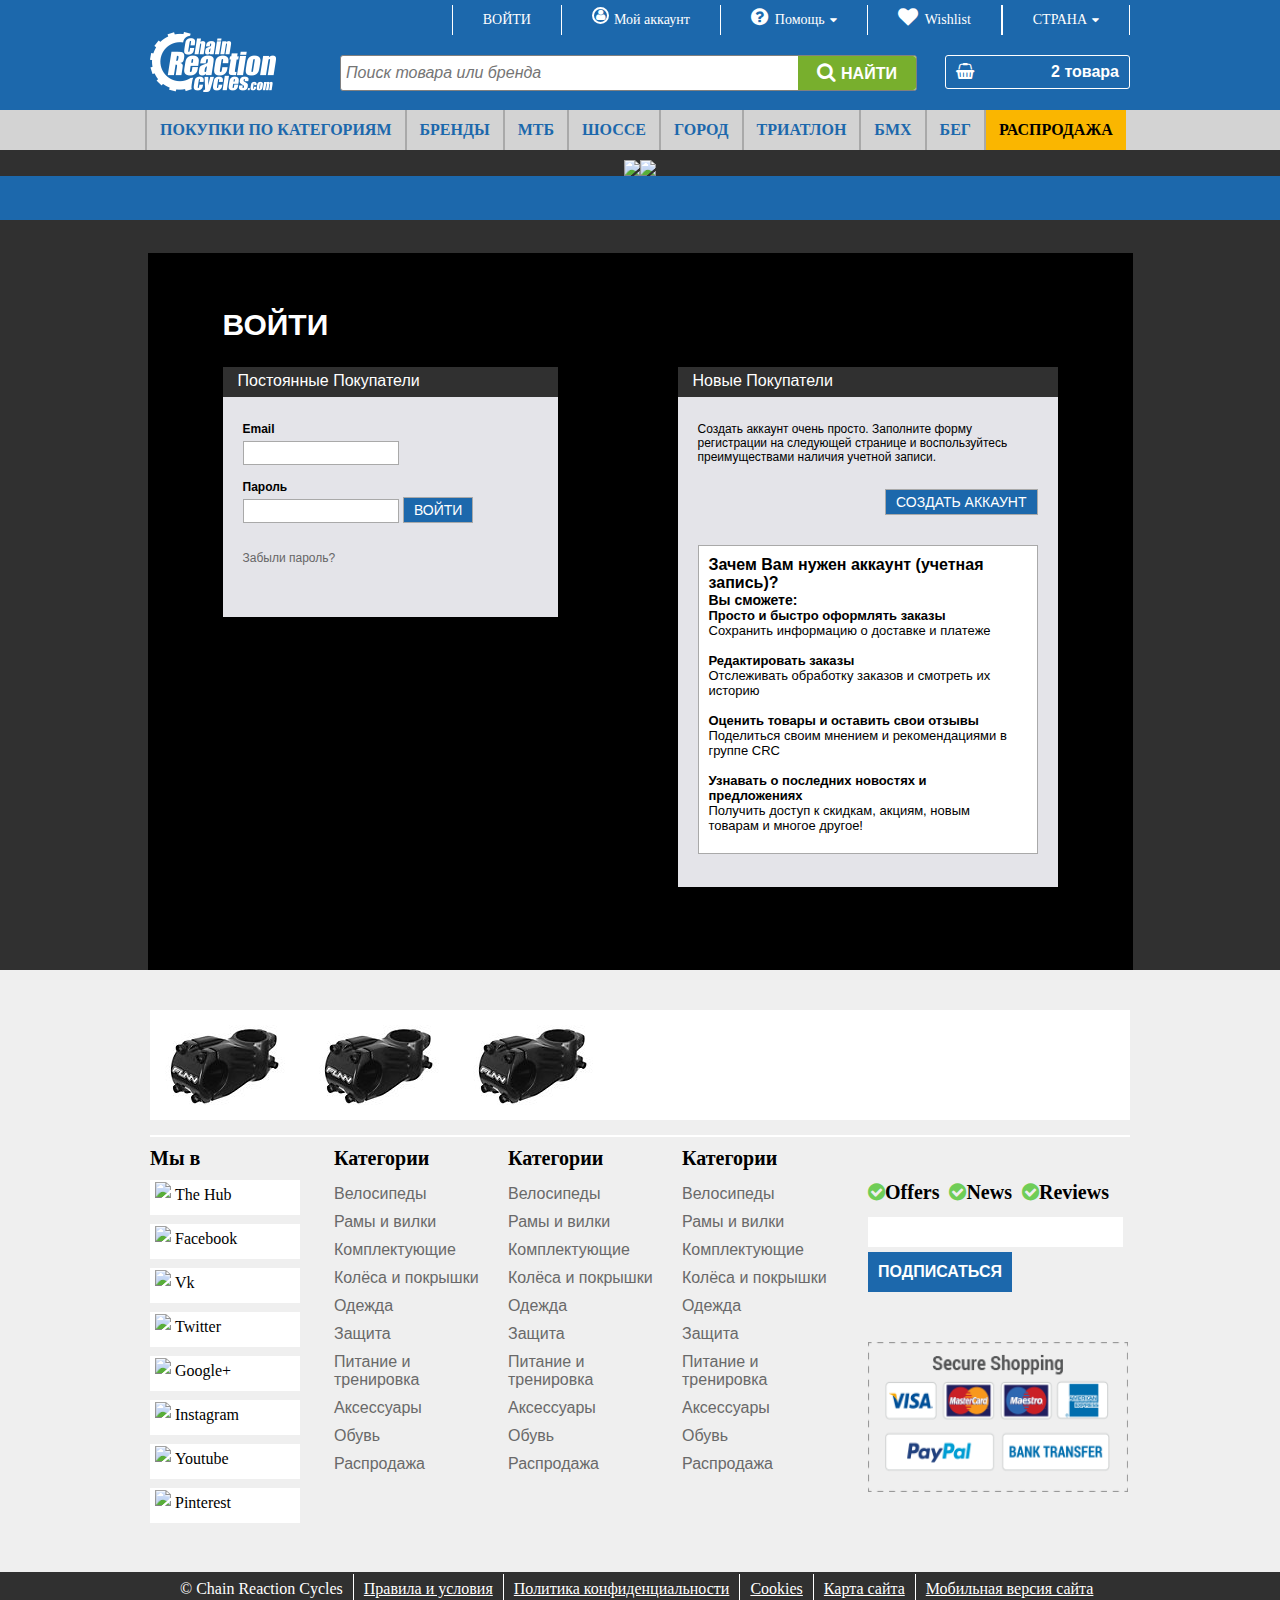
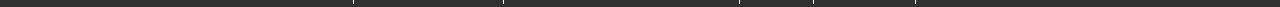
==== login.html @ 8a04d355 "add" ====
﻿<!DOCTYPE HTML>
<html>
<head style="padding:0; margin:0">
    <title>Site Template</title>
    <link rel="stylesheet" href="font/css/font-awesome.min.css">
    <link rel="stylesheet" href="style.css">
</head>
<body style="padding:0; margin:0">
    <header class="header">
    <div class="header_content">
        <div class="header-menu">
    <ul class="menu_header">
        <li><a href="login.html">Войти</a></li>
        <li><a href="#"><i class="fa fa-user"></i>Мой аккаунт</a></li>
        <li><a href="#"><i class="fa fa-question-circle"></i>Помощь<i class="fa fa-sort-desc"></i></a></li>
        <li><a href="#"><i class="fa fa-heart"></i>Wishlist</a></li>
        <li>Страна<i class="fa fa-sort-desc"></i></li>
    </ul>
</div>

        <div class="searchbox searchbox_header">
    <input class="input input_search input_header" placeholder="Поиск товара или бренда">

   <button class="button button_search" type="button" value="#"><i class="fa fa-search"></i>найти</button>

</div>

        <button class="button button_basket" type="button" value="#"><i class="fa fa-shopping-basket"></i><span>2 товара</span></button>

        <a class="imghref imghref_logo" href="index.html">
    <img src="images/logo.png">
    <span></span>
</a>

    </div>
    <div class="mid-menu">
    <ul class="menu_mid">
        <li>Покупки по категориям
            <div class="dropbox">
    <div class="del"></div>
        <ul>
            <li>Велосипеды</li>
            <li>Велосипеды</li>
            <li>Велосипеды</li>
            <li>Велосипеды</li>
            <li>Велосипеды</li>
            <li>Велосипеды</li>
            <li>Велосипеды</li>
            <li>Велосипеды</li>
            <li>Велосипеды</li>
            <li>Велосипеды</li>
        </ul>
        <div class="delimeter"></div>
        <ul>
            <li>Велосипеды</li>
            <li>Велосипеды</li>
        </ul>
</div>

        </li>
        <li>Бренды
            <div class="brandbox">
    <div class="delim"></div>
    <div class="searchbox searchbox_brandbox">
    <input class="input input_brandbox" placeholder="поиск по брендам">

   <button class="button button_brandbox" type="button" value="#"><i class="fa fa-search"></i></button>

</div>

    <ol>
        <span>популярные бренды</span>
        <li><a href="">Shimano</a></li>
        <li><a href="">Shimano</a></li>
        <li><a href="">Shimano</a></li>
        <li><a href="">Shimano</a></li>
        <li><a href="">Shimano</a></li>
        <li><a href="">Shimano</a></li>
        <li><a href="">Shimano</a></li>
        <li><a href="">Shimano</a></li>
        <li><a href="">Shimano</a></li>
        <li><a href="">Shimano</a></li>
    </ol>
    <ol>
        <span>все бренды</span>
        <li><a href="">Shimano</a></li>
        <li><a href="">Shimano</a></li>
        <li><a href="">Shimano</a></li>
        <li><a href="">Shimano</a></li>
    </ol>
</div>

        </li>
        <li>Мтб
            <div class="dropbox">
    <div class="del"></div>
        <ul>
            <li>Велосипеды</li>
            <li>Велосипеды</li>
            <li>Велосипеды</li>
            <li>Велосипеды</li>
            <li>Велосипеды</li>
            <li>Велосипеды</li>
            <li>Велосипеды</li>
            <li>Велосипеды</li>
            <li>Велосипеды</li>
            <li>Велосипеды</li>
        </ul>
        <div class="delimeter"></div>
        <ul>
            <li>Велосипеды</li>
            <li>Велосипеды</li>
        </ul>
</div>

        </li>
        <li>Шоссе
            <div class="dropbox">
    <div class="del"></div>
        <ul>
            <li>Велосипеды</li>
            <li>Велосипеды</li>
            <li>Велосипеды</li>
            <li>Велосипеды</li>
            <li>Велосипеды</li>
            <li>Велосипеды</li>
            <li>Велосипеды</li>
            <li>Велосипеды</li>
            <li>Велосипеды</li>
            <li>Велосипеды</li>
        </ul>
        <div class="delimeter"></div>
        <ul>
            <li>Велосипеды</li>
            <li>Велосипеды</li>
        </ul>
</div>

        </li>
        <li>Город
            <div class="dropbox">
    <div class="del"></div>
        <ul>
            <li>Велосипеды</li>
            <li>Велосипеды</li>
            <li>Велосипеды</li>
            <li>Велосипеды</li>
            <li>Велосипеды</li>
            <li>Велосипеды</li>
            <li>Велосипеды</li>
            <li>Велосипеды</li>
            <li>Велосипеды</li>
            <li>Велосипеды</li>
        </ul>
        <div class="delimeter"></div>
        <ul>
            <li>Велосипеды</li>
            <li>Велосипеды</li>
        </ul>
</div>

        </li>
        <li>Триатлон
            <div class="dropbox">
    <div class="del"></div>
        <ul>
            <li>Велосипеды</li>
            <li>Велосипеды</li>
            <li>Велосипеды</li>
            <li>Велосипеды</li>
            <li>Велосипеды</li>
            <li>Велосипеды</li>
            <li>Велосипеды</li>
            <li>Велосипеды</li>
            <li>Велосипеды</li>
            <li>Велосипеды</li>
        </ul>
        <div class="delimeter"></div>
        <ul>
            <li>Велосипеды</li>
            <li>Велосипеды</li>
        </ul>
</div>

        </li>
        <li>Бмх
            <div class="dropbox">
    <div class="del"></div>
        <ul>
            <li>Велосипеды</li>
            <li>Велосипеды</li>
            <li>Велосипеды</li>
            <li>Велосипеды</li>
            <li>Велосипеды</li>
            <li>Велосипеды</li>
            <li>Велосипеды</li>
            <li>Велосипеды</li>
            <li>Велосипеды</li>
            <li>Велосипеды</li>
        </ul>
        <div class="delimeter"></div>
        <ul>
            <li>Велосипеды</li>
            <li>Велосипеды</li>
        </ul>
</div>

        </li>
        <li>Бег
            <div class="dropbox">
    <div class="del"></div>
        <ul>
            <li>Велосипеды</li>
            <li>Велосипеды</li>
            <li>Велосипеды</li>
            <li>Велосипеды</li>
            <li>Велосипеды</li>
            <li>Велосипеды</li>
            <li>Велосипеды</li>
            <li>Велосипеды</li>
            <li>Велосипеды</li>
            <li>Велосипеды</li>
        </ul>
        <div class="delimeter"></div>
        <ul>
            <li>Велосипеды</li>
            <li>Велосипеды</li>
        </ul>
</div>

        </li>
        <li>Распродажа</li>
    </ul>
</div>

    <div class="ads">
        <a class="imghref imghref_ads" href="#">
    <img src="images/top_ad1.png">
    <span></span>
</a>

        <a class="imghref imghref_ads" href="#">
    <img src="images/top_ad2.png">
    <span></span>
</a>

    </div>
</header>

    <article class="login-article">
   <div class="links links_login">
    <a class="src1" href=""></a>
    <a class="src2" href=""></a>
    <a class="src3" href=""></a>
</div>

    <div class="article-block">
        <div class="text">войти</div>
       <div class="login-pw">
    <div class="login-head">постоянные покупатели</div>
    <div class="login-body">
        <div class="email">email</div>
        <input class="input input_login" placeholder="">

        <div class="pw">пароль</div>
        <input class="input input_login" placeholder="">

       <button class="button button_login" type="button" value="#"><i class="fa "></i>войти</button>

        <div class="href"><a href="#">Забыли пароль?</a></div>
    </div>
</div>

       <div class="signup">
    <div class="signup-head">новые покупатели</div>
    <div class="signup-body">
        <div class="signup-text">Создать аккаунт очень просто.
        Заполните форму регистрации на следующей странице и воспользуйтесь преимуществами наличия учетной записи.</div>
       <button class="button button_signup" type="button" value="#"><i class="fa "></i>создать аккаунт</button>

        <div class="signup-info">
            <p class="head1">Зачем Вам нужен аккаунт (учетная запись)?</p>
            <p class="head2">Вы сможете:</p>
            <p class="bold">Просто и быстро оформлять заказы</p>
            <p>Сохранить информацию о доставке и платеже</p>

            <p class="bold">Редактировать заказы</p>
            <p>Отслеживать обработку заказов и смотреть их историю</p>

            <p class="bold">Оценить товары и оставить свои отзывы</p>
            <p>Поделиться своим мнением и рекомендациями в группе CRC</p>

            <p class="bold">Узнавать о последних новостях и предложениях</p>
            <p>Получить доступ к скидкам, акциям, новым товарам и многое другое!</p>
        </div>
    </div>
</div>

    </div>
</article>

    <footer class="footer">
   <div class="links links_viewed">
    <a class="src1" href=""></a>
    <a class="src2" href=""></a>
    <a class="src3" href=""></a>
</div>


    <div class="viewed-goods">
       <a class="imghref imghref_viewed-goods" href="">
    <img src="images/product1.jpg">
    <span></span>
</a>

       <a class="imghref imghref_viewed-goods" href="">
    <img src="images/product1.jpg">
    <span></span>
</a>

       <a class="imghref imghref_viewed-goods" href="">
    <img src="images/product1.jpg">
    <span></span>
</a>

    </div>

   <div class="info">
   <div class="social">
    <h5>Мы в</h5>
    <ul class="list_weare">
        <li><a class="imghref imghref_social" href="#">
    <img src="images/footer_hub.jpg">
    <span>the hub</span>
</a>

            </li>

        <li><a class="imghref imghref_social" href="#">
    <img src="images/footer_hub.jpg">
    <span>facebook</span>
</a>

            </li>

        <li><a class="imghref imghref_social" href="#">
    <img src="images/footer_hub.jpg">
    <span>vk</span>
</a>

            </li>

        <li><a class="imghref imghref_social" href="#">
    <img src="images/footer_hub.jpg">
    <span>twitter</span>
</a>

            </li>

        <li><a class="imghref imghref_social" href="#">
    <img src="images/footer_hub.jpg">
    <span>google+</span>
</a>

            </li>

        <li><a class="imghref imghref_social" href="#">
    <img src="images/footer_hub.jpg">
    <span>instagram</span>
</a>

            </li>

        <li><a class="imghref imghref_social" href="#">
    <img src="images/footer_hub.jpg">
    <span>youtube</span>
</a>

            </li>

        <li><a class="imghref imghref_social" href="#">
    <img src="images/footer_hub.jpg">
    <span>pinterest</span>
</a>

            </li>

    </ul>
</div>

   <div class="info-menu">
      <div class="footer-menu">
    <h4>Категории</h4>
        <ul class="links">
            <li><a href="">Велосипеды</a></li>
            <li><a href="">Рамы и вилки</a></li>
            <li><a href="">Комплектующие</a></li>
            <li><a href="">Колёса и покрышки</a></li>
            <li><a href="">Одежда</a></li>
            <li><a href="">Защита</a></li>
            <li><a href="">Питание и тренировка</a></li>
            <li><a href="">Аксессуары</a></li>
            <li><a href="">Обувь</a></li>
            <li><a href="">Распродажа</a></li>
        </ul>
</div>

      <div class="footer-menu">
    <h4>Категории</h4>
        <ul class="links">
            <li><a href="">Велосипеды</a></li>
            <li><a href="">Рамы и вилки</a></li>
            <li><a href="">Комплектующие</a></li>
            <li><a href="">Колёса и покрышки</a></li>
            <li><a href="">Одежда</a></li>
            <li><a href="">Защита</a></li>
            <li><a href="">Питание и тренировка</a></li>
            <li><a href="">Аксессуары</a></li>
            <li><a href="">Обувь</a></li>
            <li><a href="">Распродажа</a></li>
        </ul>
</div>

      <div class="footer-menu">
    <h4>Категории</h4>
        <ul class="links">
            <li><a href="">Велосипеды</a></li>
            <li><a href="">Рамы и вилки</a></li>
            <li><a href="">Комплектующие</a></li>
            <li><a href="">Колёса и покрышки</a></li>
            <li><a href="">Одежда</a></li>
            <li><a href="">Защита</a></li>
            <li><a href="">Питание и тренировка</a></li>
            <li><a href="">Аксессуары</a></li>
            <li><a href="">Обувь</a></li>
            <li><a href="">Распродажа</a></li>
        </ul>
</div>

   </div>
   <div class="email-zone">
      <div class="links links_description">
    <a class="src1" href=""></a>
    <a class="src2" href=""></a>
    <a class="src3" href=""></a>
</div>

      <div class="text">
    <i class="fa fa-check-circle"></i>offers
    <i class="fa fa-check-circle"></i>news
    <i class="fa fa-check-circle"></i>reviews
</div>

      <div class="email-field">
    <input class="input input_mail" placeholder="">

   <button class="button button_mail" type="button" value="#"><i class="fa "></i>Подписаться</button>

</div>

      <a class="imghref imghref_cards" href="">
    <img src="images/cards.png">
    <span></span>
</a>

   </div>
</div>

   <div class="about">
    <ul class="about_list">
        <li>© Chain Reaction Cycles</li>
        <li><a href="#">Правила и условия</a></li>
        <li><a href="#">Политика конфиденциальности</a></li>
        <li><a href="#">Cookies</a></li>
        <li><a href="#">Карта сайта</a></li>
        <li><a href="#">Мобильная версия сайта</a></li>
    </ul>
</div>

</footer>

</body>
</html>
---- style.css ----
header{
    padding: 0;
    margin: 0;
    background-color: #1C68AC;
    height: 220px;
}

.header .header_content{
    width: 980px;
    position: relative;
    margin: 0 auto;
    z-index: 2;
}

.header .ads,
.header .header-menu,
.header .mid-menu,
.header .searchbox_header,
.header .button_basket,
.header .imghref_logo{
    position: absolute;
}

.header .ads{
    padding-top: 10px;
    top: 150px;
    left: 0;
    font-size: 0;
    width: 100%;
    background-color: #303030;
    text-align: center;
    white-space: nowrap;
}

.header .header-menu{
    top: 5px;
    right: 0;
}

.header .searchbox_header{
    top: 55px;
    left: 190px;
}

.header .imghref_logo{
    top: 32px;
    left: 0;
}

.header .button_basket{
    top: 55px;
    right: 0;
}

.header .mid-menu{
    left: 0;
    top: 110px;
    width: 100%;
    background-color: #D3D3D3;
}

.menu_header{
    font-size: 0px;
    list-style-type: none;
    color: #fff;
}

.menu_header li{
    display: inline-block;
    font-size: 14px;
    height: 30px;
    line-height: 30px;
    text-align: center;
    vertical-align: middle;
    border-right: 1px solid #fff;
}

.menu_header li:first-child,
.menu_header li:last-child {
    text-transform: uppercase;
    border-left: 1px solid #fff;
}

.menu_header li:last-child{
    cursor: pointer;
    padding: 0px 30px 0px 30px;
}

.menu_header li:hover{
    background-color: #4CD3FF;
}

.menu_header li a,
.menu_header li a:active{
    color: #fff;
    text-decoration: none;
    padding: 5px 30px 5px 30px;
}

.menu_header .fa-user{
    width: 13px;
    height: 13px;
    border-radius: 100%;
    font-size: 12px;
    overflow: hidden;
    margin-right: 5px;
    border: 2px solid #fff;
}

.menu_header .fa-question-circle,
.menu_header .fa-heart{
    font-size: 20px;
    margin-right: 7px;
}

.menu_header .fa-sort-desc{
    margin-left: 5px;
    font-size: 12px;
    vertical-align: text-top;
}



.searchbox_header{
    border-radius: 3px;
    width: 550px;
    white-space: nowrap;
}

.input{
    font-family: Arial,Helvetica,sans-serif,serif;
    outline: none;
    border: 0;
    -webkit-appearance: none;
}

.input.input_search{
    width: 450px;
    height: 34px;
    font-size:16px;
    border: 1px solid #fff;
    border-radius: 3px;
    font-style: italic;
}

.input.input_search:focus{
    font-style: normal;
    box-shadow: 0px 0px 0px 5px #4CD3FF;
}

.input.input_header {
    font-style: italic;
    border: 1px solid grey;
    padding: 0px 120px 0px 5px;
}

.button{
    color: #fff;
    border: none;
    height: 34px;
    outline: none;
}

.button:hover{
    cursor: pointer;
}

.button.button_search{
    background-color: #78AF2D;
    text-transform: uppercase;
    width: 118px;
    font: 16px/22px Arial,Helvetica,sans-serif,serif ;
    font-weight: bold;
    vertical-align: top;
    margin-left: -123px;
    margin-top: 1px;
    border-radius: 0px 3px 3px 0px;
}

.button.button_search:hover{
    background-color: #71dd00;
}

.button.button_search .fa-search{
    font-size: 20px;
    margin-right: 5px;
}

.button.button_basket{
    background-color: transparent;
    border: 1px solid #fff;
    border-radius: 3px;
    padding: 5px 10px 5px 10px;
    font-size: 16px;
    font-weight: bold;
    width: 185px;
    text-align: left;
}

.button.button_basket .fa{
    margin-right: 5px;
}

.button.button_basket span{
    float: right;
}

.button.button_basket:hover{
    background-color: #4CD3FF;
}



.imghref.imghref_logo{
    width: 150px;
}

.menu_mid{
    position: relative;
    color: #1C68AC;
    font-size: 0px;
    list-style-type: none;
    text-align: center;
    padding: 0;
    width: 990px;
    margin: 0 auto;
}

.mid-menu .menu_mid > li{
    display: block;
    float: left;
    padding: 0px 13px;
    color: #1C68AC;
    font-size: 16px;
    font-weight: bold;
    text-transform: uppercase;
    height: 40px;
    line-height: 40px;
    border-right: 2px solid #a9a9a9;
}

.mid-menu .menu_mid > li:first-child{
    border-left: 2px solid #a9a9a9;
}

.mid-menu .menu_mid > li:last-child{
    border: none;
    color: #000;
    background-color: #FAB600;
}

.mid-menu .menu_mid > li:hover{
    cursor: pointer;
}

.mid-menu .menu_mid > li:hover .dropbox,
.mid-menu .menu_mid > li:hover .brandbox{
    z-index: 1;
    opacity: 1;
    -webkit-transition: opacity 600ms;
    transition: opacity 600ms;
}

.mid-menu .menu_mid > li:hover{
    background-color: #F8F8FF;
}

.mid-menu .menu_mid > li:last-child:hover{
    background-color: #FFD600;
}

.dropbox{
    margin: 0 auto;
    left: 0;
    position: absolute;
    z-index: -10;
    opacity: 0;
    width: 988px;
    height: 400px;
    overflow: hidden;
    background-color: #a9a9a9;
    -webkit-transition: opacity 600ms, z-index 0ms 600ms;
    transition: opacity 600ms, z-index 0ms 600ms;
}

.dropbox .del{
    width: 988px;
    height: 3px;
    background-color: #303030;
    padding: 0;
    margin: 0;
}

.dropbox ul{
    padding: 10px 0;
    width: 261px;
    background-color: #dedede;
    list-style: none;
}

.dropbox ul li{
    width: 211px;
    text-transform: capitalize;
    padding: 5px 25px;
    line-height: 20px;
    color: #000;
    text-align: left;
    font-weight: bold;
    font-size: 12px;
    font-family: "Roboto", sans-serif;
}

.dropbox ul li:hover{
    background-color: #fff;
    color: #1C68AC;
}

.dropbox .delimeter{
    width: 261px;
    height: 1px;
    background-color: #666666;
}

.brandbox{
    overflow: auto;
    text-align: left;
    margin: 0 auto;
    left: 63px;
    position: absolute;
    z-index: -10;
    opacity: 0;
    width: 300px;
    height: 400px;
    background-color: #fff;
    -webkit-transition: opacity 600ms, z-index 0ms 600ms;
    transition: opacity 600ms, z-index 0ms 600ms;
}

.brandbox .delim{
    width: 300px;
    height: 3px;
    background-color: #303030;
    padding: 0;
    margin: 0;
}

.brandbox span{
    color: #a9a9a9;
    text-transform: capitalize;
}

.brandbox ol{
    font-weight: normal;
    list-style: none;
    padding: 5px 20px;
    line-height: normal;
}

.brandbox li{
    font-size: 14px;
    text-transform: capitalize;
    padding: 5px 25px;
}

.brandbox li a{
    text-decoration: none;
    color: #000;
}

.brandbox li a:hover{
    color: #a9a9a9;
}

.searchbox_brandbox{
    border: 1px solid #a9a9a9;
    color: #a9a9a9;
    background-color: #fff;
    width: 280px;
    height: 30px;
    margin: 5px auto;
}

.input.input_brandbox{
    height: 25px;
    line-height: 30px;
    padding-left: 10px;
    width: 229px;
    font-size: 12px;
    text-transform: uppercase;
    float: left;
}

.button.button_brandbox{
    float: left;
    height: 30px;
    width: 40px;
    color: #a9a9a9;
    font-size: 16px;
    line-height: 15px;
    border-left: 1px solid #a9a9a9;
    background-color: #fff;
}

.button.button_brandbox:hover{
    background-color: #e0e0e0;
}

.imghref_ads {
    height: 60px;
}

.article{
    width: 100%;
    height: 3004px;
    background-color: #303030;
}

.article .ad_table{
    display: block;
    width: 980px;
    text-align: center;
    padding-top: 10px;
    margin: 0 auto;
}

.article .ad_row{
    display: inline-block;
    width: 323px;
}

.article .ad_row a{
    vertical-align: top;
}

.article .ad_row:first-child{
    vertical-align: top;
    padding-bottom: 0;
}

.article .ad_list{
    text-align: left;
    font-size: 18px;
    font-weight: bold;
    font-family: "Roboto",sans-serif;
    color: #fff;
    list-style-position: inside;
    background-color: #c21d35;
    padding: 10px 0px 0px 20px;
    margin-top: -5px; /*??????????????*/
    margin-bottom: 5px;
    height: 566px;
}

.article .ad_list li{
    font-weight: normal;
    font-size: 15px;
    padding: 15px 10px 10px 10px;
}

.article .ad_list a{
    text-decoration: none;
    color: #fff;
}

.article .ad_list li:hover a{
    color: #d3d3d3;
}

.article .ad_list li:last-child{
    list-style-type: none;
    padding: 10px 55px;
}

.article .article_button{
    background-color: #eee;
    height: 100px;
    width: 980px;
    margin: 0 auto;
    text-align: center;
}

.imghref.imghref_carousel{
    display: block;
    margin: 0 auto;
    width: 980px;
    padding-top: 10px;
}

.imghref.imghref_box img{
     width: 323px;
     height: 150px;
 }

.imghref.imghref_box img:hover{
    box-shadow: none;
}

.button.button_show-offers{
    font-size: 20px;
    height: auto;
    text-transform: uppercase;
    border: 1px dashed #fff;
    background-color: #c21d35;
    padding: 10px;
}

.button.button_show-offers:hover{
    background-color: darkred;
}

.imghref.imghref_article-ad > *{
    width: 323px;
}

.imghref.imghref_article-ad img:hover{
    box-shadow: 0px 0px 0px 3px #3586dd;
}

.links{
    width: 980px;
    height: 20px;
    margin: 0 auto;
    padding: 10px 0;
    font-family: "Roboto", sans-serif;
}

.links a{
    color: #fff;
    display: inline;
}

.links.links_popular .src1{
    text-decoration: none;
    text-transform: capitalize;
    font-size: 24px;
}

.links.links_popular .src1:hover{
    cursor: default;
}

.links.links_popular .src2{
    font-size: 16px;
    text-transform: uppercase;
    float: right;
    margin-top: 5px;
}

.links.links_popular .src2:hover{
    color: #a9a9a9;
}

.content-list{
    width: 980px;
    height: 970px;
    background-color: #fff;
    margin: 0 auto;
}

.list_container .content{
    border: none;
}

.content{
    float: left;
    border-bottom: 1px solid #a9a9a9;
    width: 195px;
    height: 300px;
    padding: 15px 20px 0 20px;
}

.content:first-child{
    margin-left: 20px;
}

.content .title,
.content .price{
    font-family: "Roboto", sans-serif;
    font-weight: bold;
}

.content .title{
    margin: 5px 0 5px 0;
    font-size: 15px;
    text-decoration: none;
    color: #000;
    display: block;
}

.content .comment{
    text-transform: capitalize;
    text-decoration: none;
    color: #000;
}

.content .comment:active{
    color: #000;
}

.content .title:hover{
    text-decoration: underline;
}

.content .price{
    margin-top: 5px;
    padding: 0;
    text-transform: uppercase;
}

.imghref.imghref_content{
    width: 180px;
    height: 180px;
}

.imghref.imghref_star img{
    width: 100px;
    height: 15px;
    text-decoration: none;
    float: left;
    padding: 0 22px 0 0;
}

.button.button_show-popular{
    height: auto;
    padding: 10px;
    margin-top: 30px;
    font-size: 18px;
    font-weight: bold;
    font-family: "Roboto", sans-serif;
    text-transform: uppercase;
    background-color: #1C68AC;
}

.button.button_show-popular:hover{
    background-color: #4CD3FF;
}

.article-lower{
    background-color: #000;
    width: 980px;
    margin: 10px auto 0 auto;
    white-space: nowrap;
    box-shadow: inset 0px 1px 5px #F8F8FF;
}

.links.links_brand{
    margin-right: 5px;
    line-height: 25px;
    width: 775px;
    display: inline-block;
}

.links.links_brand .src1{
    padding-left: 10px;
    text-transform: uppercase;
    font-size: 16px;
    text-decoration: none;
    cursor: default;
}

.links.links_brand .src2{
    text-transform: capitalize;
    margin: 0;
    float: right;
}

.searchbox_brand{
    background-color: #a9a9a9;
    width: 190px;
    height: 30px;
    display: inline-block;
    vertical-align: top;
    margin: 5px 0;
}

.input.input_brand-search{
    width: 150px;
    padding: 0 0 0 5px;
    height: 28px;
    background-color: #a9a9a9;
    color: #fff;
    border: none;
}

.input.input_brand-search::-webkit-input-placeholder{
    color: #fff;
}

.button.button_brand-search{
    background-color: #a9a9a9;
    width: 30px;
    height: 30px;
}

.button.button_brand-search .fa-search{
    font-size: 16px;
}

.img-carousel{
    border-top: 1px solid #fff;
    width: 980px;
    height: 150px;
    background-color: #000000;
}

.img-carousel div{
    display: inline-block;
    float: left;
}

.img-carousel div .fa{
    padding-top: 40px;
    margin-top: 10px;
    height: 100px;
    width: 60px;
    font-size: 48px;
    text-align: center;
    color: #fff;
}

.img-carousel .fa:hover{
    color: #a9a9a9;
    cursor: pointer;
}

.img-carousel .arrow_right{
    float: right;
}

.imghref.imghref_brand img{
    width: 100px;
    height: 110px;
    text-decoration: none;
    margin-top: 10px;
    padding: 10px 20px;
}

.imghref.imghref_brand img:hover{
    box-shadow: inset 0px 0px 1px #fff;
}

.footer{
    width: 100%;
    height: 620px;
    background-color: #efefef;
}

.footer .viewed-goods{
    width: 980px;
    height: 110px;
    margin: 0 auto;
    background-color: #fff;
}

.footer .viewed-goods img{
    margin: 5px;
    display: inline-block;
    padding: 10px;
}

.footer .viewed-goods a{
    text-decoration: none;
}

.footer .viewed-goods img:hover{
    box-shadow: inset 0 0 1px #2f4f4f;
}

.links.links_viewed a{
    color: #000;
    font-size: 16px;
    text-transform: uppercase;
    /*padding-top: 10px;*/
    text-decoration: none;
}

.imghref.imghref_viewed-goods{
    width: 150px;
    height: 150px;
}

.info{
    border-top: 2px solid #fff;
    width: 980px;
    height: 420px;
    margin: 15px auto;
}

.info .info-menu,
.info .email-zone,
.info .social{
    display: inline-block;
    vertical-align: top;
}

.info .info-menu{
    padding: 0 20px;
    width: 520px;
    height: 390px;
}

.info .email-zone{
    height: 390px;
    width: 260px;
    padding: 10px 0;
}

h5{
    font-weight: bold;
    font-size: 20px;
    margin: 0;
    padding: 10px 0;
}

.social{
    width: 150px;
    height: 390px;
}

.list_weare{
    list-style-type: none;
    margin: 0;
    padding: 0;
}

.list_weare li{
    display: inline-block;
    text-transform: capitalize;
    width: 150px;
    text-align: center;
    background-color: #fff;
    overflow: hidden;
    margin-bottom: 5px;
}

.list_weare li{
    height: 35px;
}

.list_weare li:hover{
    background-color: #efefef;
}

.imghref.imghref_social{
    height: 35px;
    padding: 2px 0 2px 5px;
    text-align: left;
    display: block;
    color: #696969;
    text-decoration: none;
}

.imghref.imghref_social img{
    height: 30px;
}

.imghref.imghref_social span{
    font-size: 16px;
    color: #000;
    line-height: 25px;
    vertical-align: top;
}

.imghref.imghref_social:hover > span{
    text-decoration: underline;
}

.footer-menu{
    height: 420px;
    width: 150px;
    display: inline-block;
    padding: 0 10px;
}

h4{
    font-weight: bold;
    font-size: 20px;
    margin: 0;
    padding: 10px 0;
}

.footer-menu .links{
    list-style-type: none;
    width: 150px;
    margin: 0;
    padding: 0;
}

.footer-menu .links li{
    padding: 5px 0;
}

.footer-menu .links li a,
.footer-menu .links li a:active{
    color: #696969;
    text-decoration: none;
}

.footer-menu .links li a:hover{
    text-decoration: underline;
}

.links.links_description,
.links.links_description a{
    width: 260px;
    padding: 0;
    text-transform: capitalize;
    font-size: 18px;
    font-weight: bold;
    color: #000;
    text-decoration: none;
    cursor: default;
}

.text{
    padding: 10px 0;
    width: 250px;
    font-size: 20px;
    font-weight: bold;
    text-transform: capitalize;
}

.text .fa{
    padding: 5px 0 5px 5px;
    color: #6fcd57;
}

.text .fa:first-child{
    padding: 5px 0 5px 0;
}

.email-field {
    width: 260px;
}

.input.input_mail{
    width: 250px;
    height: 30px;
    color: #666;
    font-size: 16px;
    background-color: #fff;
    padding: 0 0 0 5px;
}

.button.button_mail{
    line-height: 30px;
    width: auto;
    height: 40px;
    margin-top: 5px;
    padding: 5px 10px;
    font-size: 16px;
    background-color: #1C68AC;
    font-weight: bold;
    text-transform: uppercase;
    font-family: "Roboto", sans-serif;
}

.button.button_mail:hover{
    background-color: #4CD3FF;
}

.imghref.imghref_cards,
.imghref.imghref_cards img {
    width: 260px;
    height: 150px;
    margin-top: 50px;
}

.about{
    width: 100%;
    height: 35px;
    background-color: #303030;
    font-size: 0px;
    list-style-type: none;
    color: #fff;
}

.about .about_list{
    width: 980px;
    margin: 0 auto;
}

.about_list li{
    font-size: 16px;
    margin-top: 2px;
    padding: 0 10px;
    display: inline-block;
    height: 30px;
    line-height: 30px;
    text-align: center;
    border-right: 1px solid #fff;
}

.about_list li a,
.about_list li a:hover{
    color: #fff;
}

.about_list li:last-child{
    border: none;
}

.login-article{
    height: 750px;
    width: 100%;
    background-color: #303030;
}

.login-article .article-block{
    background-color: #000;
    height: 750px;
    width: 835px;
    margin: 0 auto;
    padding: 45px 75px 0 75px;
}

.login-article .text{
    color: #fff;
    font-size: 30px;
    font-weight: bold;
    font-family: "Roboto", sans-serif;
    text-transform: uppercase;
    padding-bottom: 25px;
}

.links.links_login{
    margin: 0 auto;
    padding: 8px 0 5px 0;
    font-size: 14px;
}

.links.links_login a{
    text-decoration: none;
    cursor: default;
}

.links.links_login .src1{
    text-transform: capitalize;
    margin-left: 15px;
    cursor: pointer;
}

.links.links_login .src1:hover{
    text-decoration: underline;
}

.links.links_login .src2{
    padding: 0 5px;
}

.links.links_login .src3{
    text-transform: uppercase;
}

.login-pw{
    width: 335px;
    height: 250px;
    background-color: #e4e4e9;
    font-family: "Roboto", sans-serif;
    display: inline-block;
}

.login-pw .login-head{
    height: 20px;
    width: 320px;
    color: #fff;
    font-size: 16px;
    font-family: "Roboto", sans-serif;
    text-transform: capitalize;
    background-color: #303030;
    padding: 5px 0 5px 15px;
}

.login-pw .login-body{
    padding: 25px 20px;
}

.login-pw .email,
.login-pw .pw{
    font-weight: bold;
    font-size: 12px;
    text-transform: capitalize;
}

.login-pw .href{
    padding-top: 10px
}

.login-pw .href a{
    color: #666666;
    font-size: 12px;
    text-decoration: none;
}

.login-pw .href a:hover{
    color: #000;
}

.input.input_login{
    width: 150px;
    margin: 5px 0 15px 0;
    line-height: 20px;
    border: 1px solid #a9a9a9;
    color: #708090;
}

.button.button_login{
    font-family: "Roboto", sans-serif;
    font-size: 14px;
    display: inline-block;
    height: 26px;
    text-transform: uppercase;
    padding: 2px 10px;
    background-color: #1C68AC;
    border: 1px solid #a9a9a9;
}

.button.button_login:hover{
    background-color: #1e4285;
}

.signup{
    width: 380px;
    height: 520px;
    background-color: #e4e4e9;
    float: right;
}

.signup .signup-head{
    height: 20px;
    width: 365px;
    color: #fff;
    font-size: 16px;
    font-family: "Roboto", sans-serif;
    text-transform: capitalize;
    background-color: #303030;
    padding: 5px 0 5px 15px;
}

.signup .signup-body{
    padding: 25px 20px;
    font-family: Arial,Helvetica,sans-serif,serif;
}

.signup .signup-text{
    font-family: "Roboto", sans-serif;
    font-size: 12px;
}

.signup .button_signup{
    float: right;
    margin-top: 25px;
}
.signup .signup-info{
    font-size: 13px;
    border: 1px solid #a9a9a9;
    font-family: Arial,Helvetica,sans-serif,serif;;
    float: right;
    padding: 0 15px 5px 10px;
    margin: 30px 0;
    background-color: #fff;
}

.signup .head1,
.signup .head2,
.signup .bold{
    font-weight: bold;
}

.signup .head2,
.signup .bold{
    margin: 0;
}

.signup .head1{
    margin: 10px 0 0 0;
    font-size: 16px;
}

.signup .head2{
    font-size: 14px;
}

.signup p{
    margin: 0 0 15px 0;
}

.button.button_signup{
    font-family: "Roboto", sans-serif;
    font-size: 14px;
    display: inline-block;
    height: 26px;
    text-transform: uppercase;
    padding: 2px 10px;
    background-color: #1C68AC;
    border: 1px solid #a9a9a9;
}

.button.button_signup:hover{
    background-color: #1e4285;
}
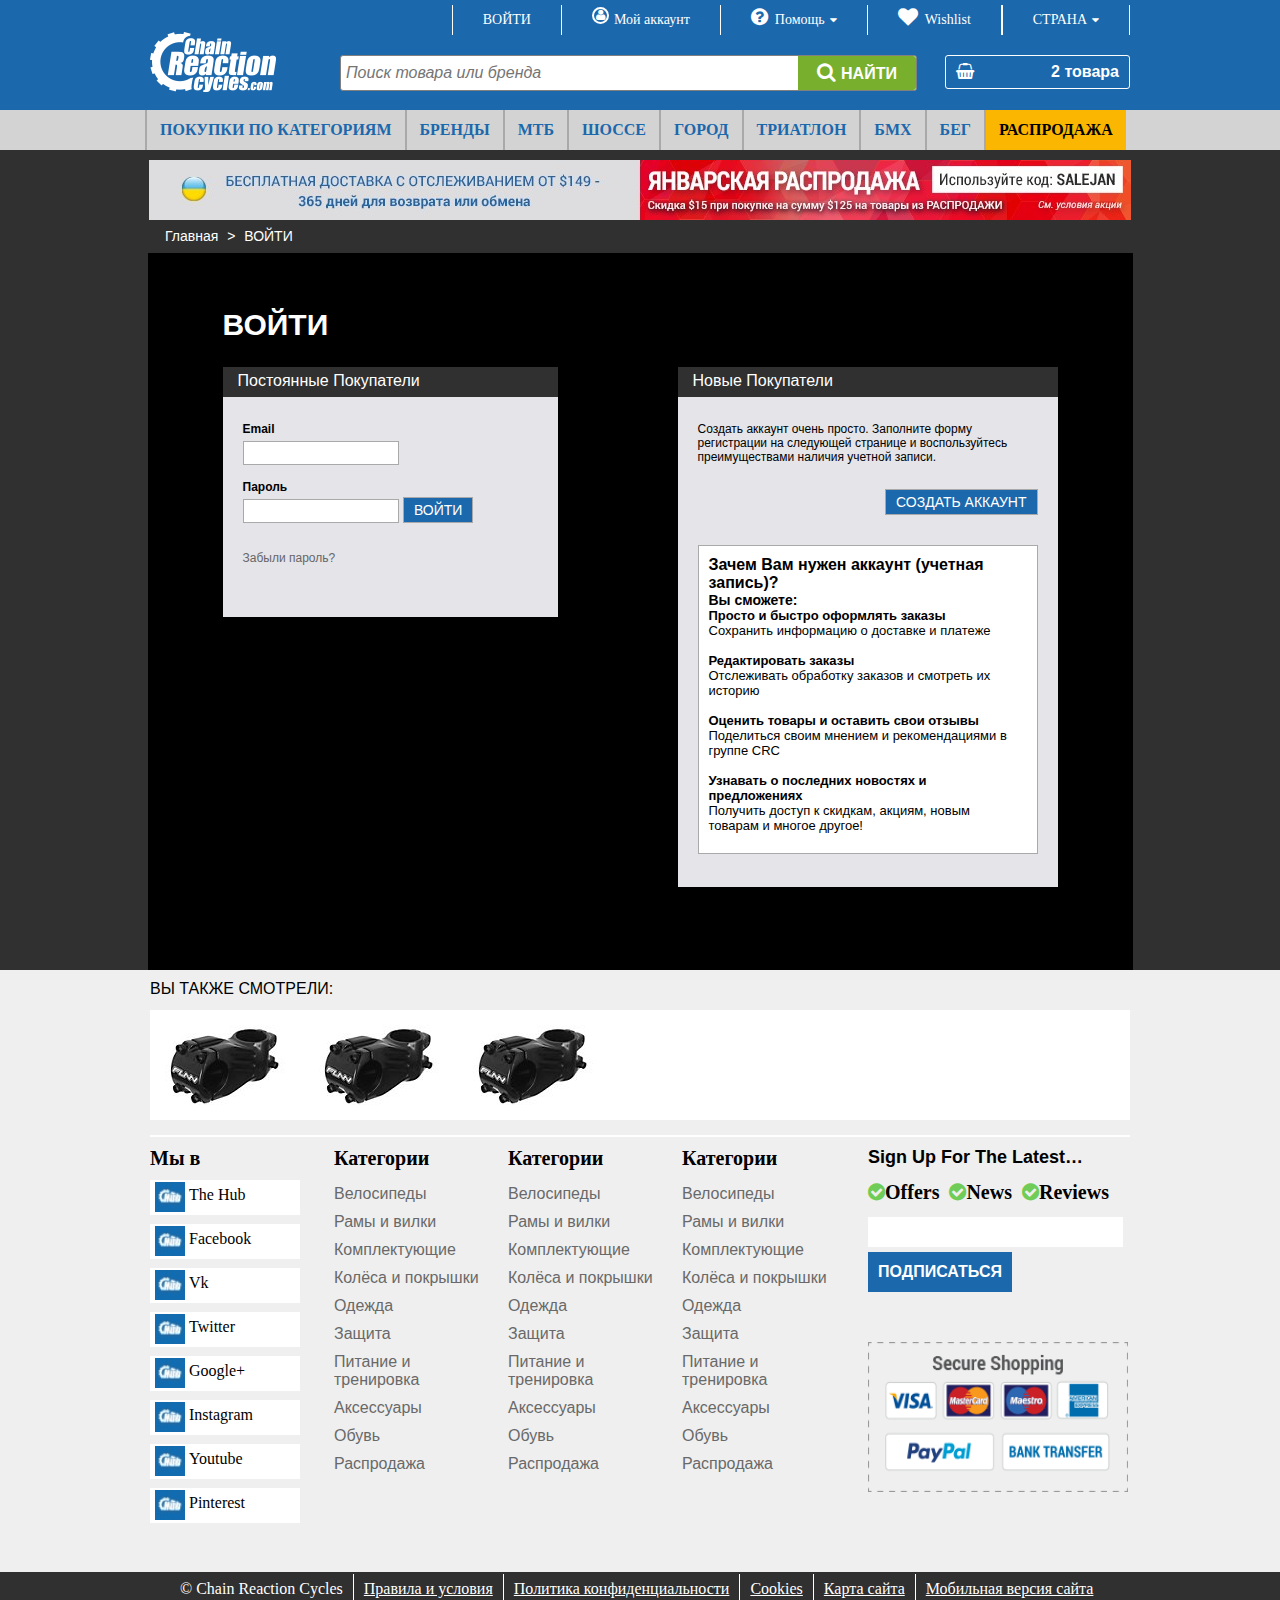
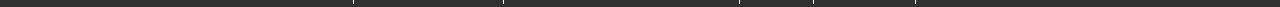
==== commit 2de304c3: "add changes to *.html, *.css" ====
--- a/login.html
+++ b/login.html
@@ -249,9 +249,9 @@
 
     <article class="login-article">
    <div class="links links_login">
-    <a class="src1" href=""></a>
-    <a class="src2" href=""></a>
-    <a class="src3" href=""></a>
+    <a class="src1" href="index.html">главная</a>
+    <a class="src2" href="">></a>
+    <a class="src3" href="">войти</a>
 </div>
 
     <div class="article-block">
@@ -301,7 +301,7 @@
 
     <footer class="footer">
    <div class="links links_viewed">
-    <a class="src1" href=""></a>
+    <a class="src1" href="">вы также смотрели:</a>
     <a class="src2" href=""></a>
     <a class="src3" href=""></a>
 </div>
@@ -440,7 +440,7 @@
    </div>
    <div class="email-zone">
       <div class="links links_description">
-    <a class="src1" href=""></a>
+    <a class="src1" href="">Sign up for the latest…</a>
     <a class="src2" href=""></a>
     <a class="src3" href=""></a>
 </div>
--- a/style.css
+++ b/style.css
@@ -293,7 +293,7 @@
 
 .dropbox ul{
     padding: 10px 0;
-    width: 261px;
+    width: 264px;
     background-color: #dedede;
     list-style: none;
 }
